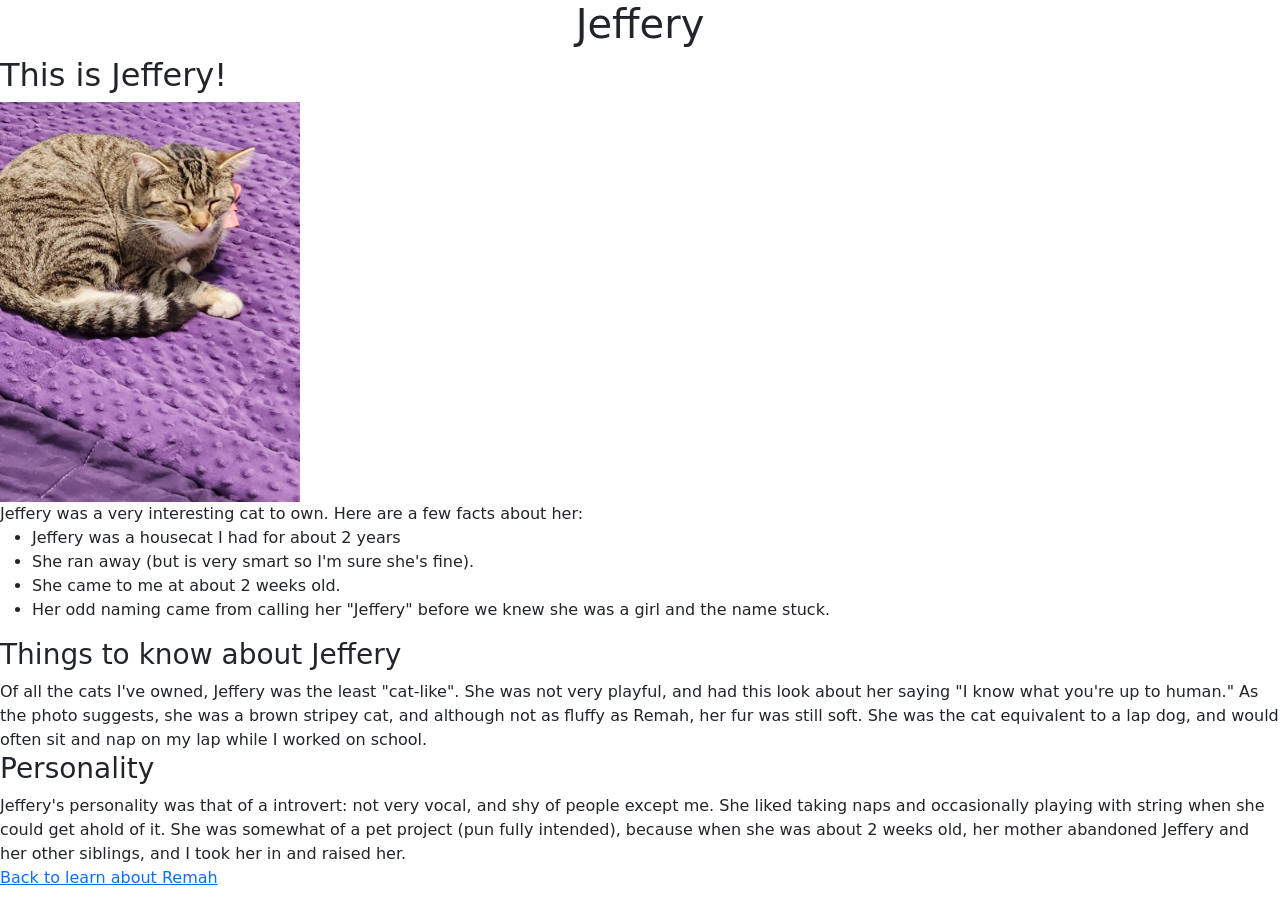
==== page2.html @ 7389722f "changed the present classes in index.html and page2.html" ====
<!DOCTYPE html>
<html lang="en">
<head>
    <link href="https://cdn.jsdelivr.net/npm/bootstrap@5.3.3/dist/css/bootstrap.min.css" rel="stylesheet" integrity="sha384-QWTKZyjpPEjISv5WaRU9OFeRpok6YctnYmDr5pNlyT2bRjXh0JMhjY6hW+ALEwIH" crossorigin="anonymous">
    <link rel="stylesheet" href="./css/style.css" />
    <meta charset="UTF-8">
    <meta name="viewport" content="width=device-width, initial-scale=1.0">
    <title>I Like cats pt2</title> <!--Here is the title of the page-->
</head>
<body> <!--this is the body of the page; in the Style.css file it notes that 'body' 
    should get a nice brown/orange color. I like this color which is why I chose it.-->
    <header><!--this creates a header out of the text inside-->
    <h1 class="text-center" class="light_blue">Jeffery</h1> <!--This is the title of the page; i like this blue for this because it looks nice with the  
     background; subsequent headers/start of a different section of information get this blue-->
    <h2>This is Jeffery!</h2> <!--This is to more formally introduce the cat so not quite 
    as big or bold as above.-->
    </header>  <!--this creates a header out of the text inside-->
    <main><!--this is the main portion of the page-->
        <img src="Images/Jeffers.jpg" alt="Sleepy Jeffery" width="300" height="400"> <!--This is the cat in question-->
        <section><!--sections out whats in the text-->
            <p1 class="light_blue"><!--this blue really pops.-->
                Jeffery was a very interesting cat to own. Here are a few facts about her:     
            </p1>
                <ul class="general_text"><!--An Unordered list describing facts about the cat, with each '<li>' giving a bullet
                point per fact.-->
                    <li> Jeffery was a housecat I had for about 2 years </li>
                    <li> She ran away (but is very smart so I'm sure she's fine). </li>
                    <li> She came to me at about 2 weeks old.</li>
                    <li> Her odd naming came from calling her "Jeffery" before we knew she was a girl and the name stuck. </li>
                </ul>
            <section> <!--Gives this its own section-->
                <h3 id="Dark_blue_background" class="light_blue">Things to know about Jeffery</h3> <!--small bolded text with a sort of
                beige color background and light blue text; they go together well.-->
                    <p1 class="general_text"><!--a chunk of text.-->
                        Of all the cats I've owned, Jeffery was the least "cat-like". She was not very playful,
                        and had this look about her saying "I know what you're up to human." As the photo suggests, she was a brown stripey cat,
                        and although not as fluffy as Remah, her fur was still soft. She was the cat equivalent to a lap dog, and would often sit and nap on my lap while 
                        I worked on school. 
                    </p1>
            </section>
        </section>
        <section><!--sections out whats in the text-->
            <h3 id ="pink_background" class="light_blue">Personality</h3> <!--these colors go well together and I like the rounded
            look that the pink background has-->
            <p1 class="general_text">Jeffery's personality was that of a introvert: not very vocal, and shy of people except me. She liked taking naps and occasionally playing with 
                string when she could get ahold of it. She was somewhat of a pet project (pun fully intended), because when she was about 2 weeks old,
                her mother abandoned Jeffery and her other siblings, and I took her in and raised her. </p1>
        </section>    
    </main>
</body>
<footer>  
<a href="index.html" class="light_blue">Back to learn about Remah</a> <!--the code to link this page with the one previous; made 
it blue so you can see it well-->
</footer> 
</html>
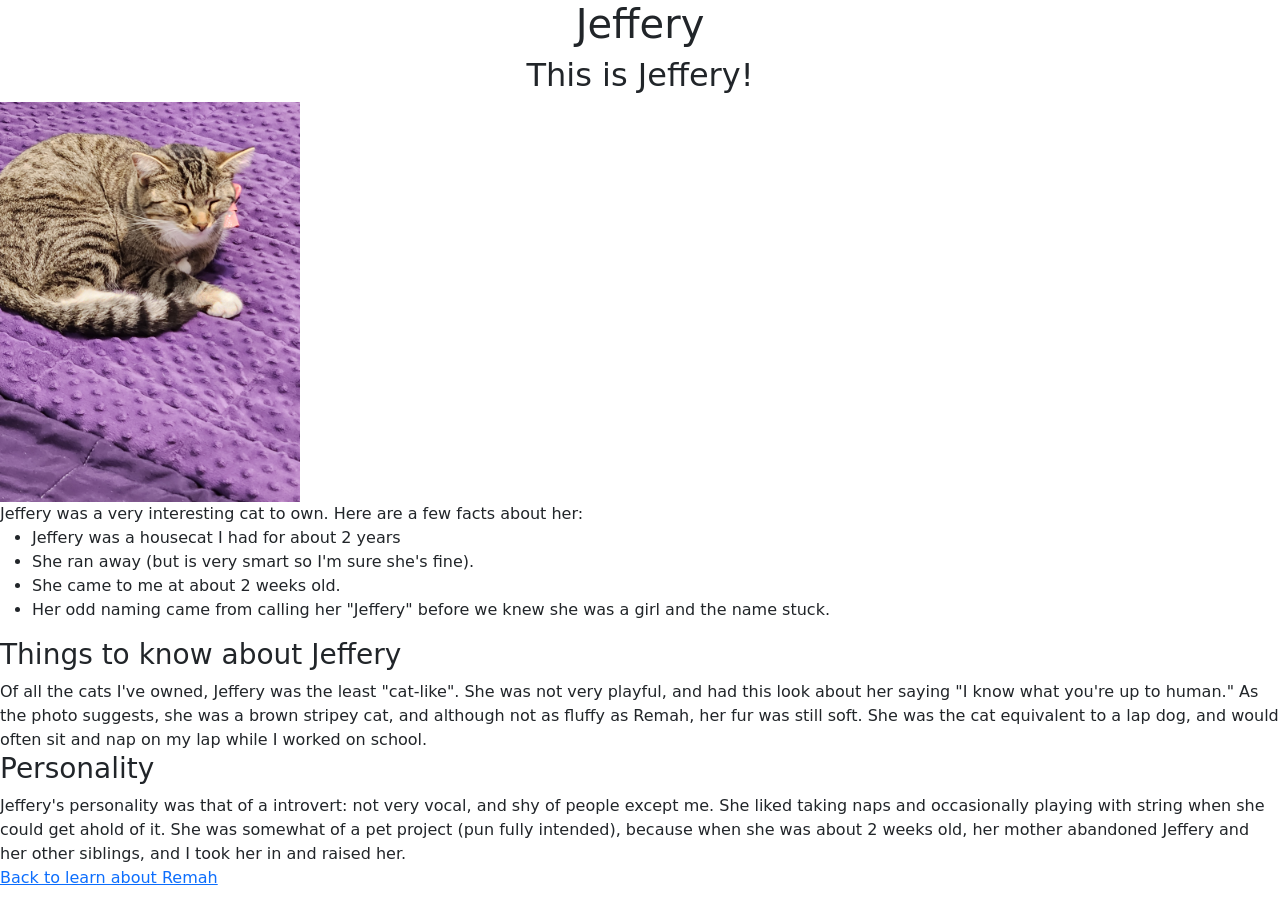
==== commit b71cb9d8: "modifed classes in Style.css and which classes were present in page2.html" ====
--- a/page2.html
+++ b/page2.html
@@ -10,9 +10,9 @@
 <body> <!--this is the body of the page; in the Style.css file it notes that 'body' 
     should get a nice brown/orange color. I like this color which is why I chose it.-->
     <header><!--this creates a header out of the text inside-->
-    <h1 class="text-center" class="light_blue">Jeffery</h1> <!--This is the title of the page; i like this blue for this because it looks nice with the  
+    <h1 class="text-center" >Jeffery</h1> <!--This is the title of the page; i like this blue for this because it looks nice with the  
      background; subsequent headers/start of a different section of information get this blue-->
-    <h2>This is Jeffery!</h2> <!--This is to more formally introduce the cat so not quite 
+    <h2 class="text-center">This is Jeffery!</h2> <!--This is to more formally introduce the cat so not quite 
     as big or bold as above.-->
     </header>  <!--this creates a header out of the text inside-->
     <main><!--this is the main portion of the page-->
@@ -29,7 +29,7 @@
                     <li> Her odd naming came from calling her "Jeffery" before we knew she was a girl and the name stuck. </li>
                 </ul>
             <section> <!--Gives this its own section-->
-                <h3 id="Dark_blue_background" class="light_blue">Things to know about Jeffery</h3> <!--small bolded text with a sort of
+                <h3 id="Dark_blue_background" class="light_blue" class="text-center">Things to know about Jeffery</h3> <!--small bolded text with a sort of
                 beige color background and light blue text; they go together well.-->
                     <p1 class="general_text"><!--a chunk of text.-->
                         Of all the cats I've owned, Jeffery was the least "cat-like". She was not very playful,
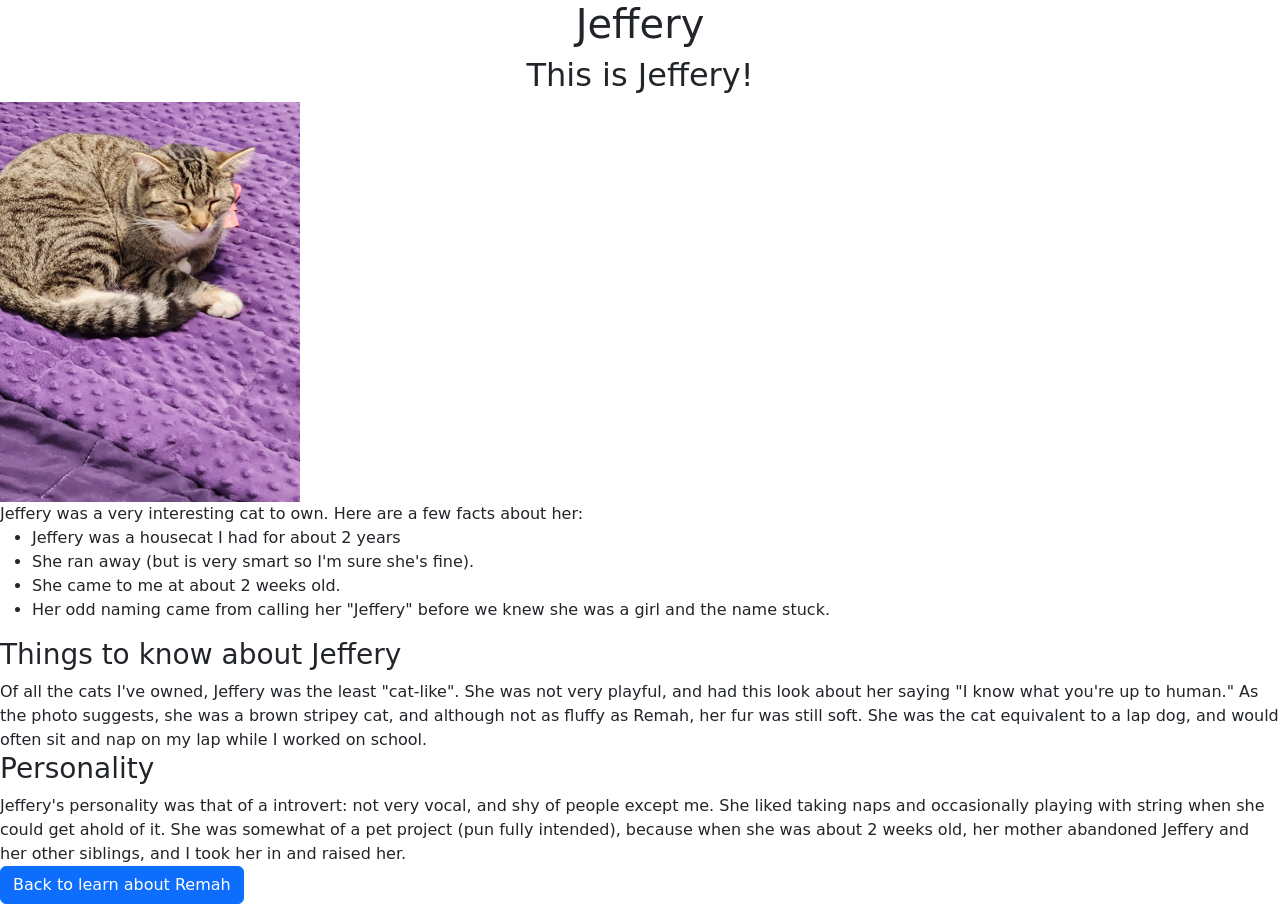
==== commit 14597706: "modified the buttons that link to the other page in idex.html and page2.html" ====
--- a/page2.html
+++ b/page2.html
@@ -29,7 +29,7 @@
                     <li> Her odd naming came from calling her "Jeffery" before we knew she was a girl and the name stuck. </li>
                 </ul>
             <section> <!--Gives this its own section-->
-                <h3 id="Dark_blue_background" class="light_blue" class="text-center">Things to know about Jeffery</h3> <!--small bolded text with a sort of
+                <h3 id="Dark_blue_background" class="light_blue">Things to know about Jeffery</h3> <!--small bolded text with a sort of
                 beige color background and light blue text; they go together well.-->
                     <p1 class="general_text"><!--a chunk of text.-->
                         Of all the cats I've owned, Jeffery was the least "cat-like". She was not very playful,
@@ -49,7 +49,7 @@
     </main>
 </body>
 <footer>  
-<a href="index.html" class="light_blue">Back to learn about Remah</a> <!--the code to link this page with the one previous; made 
+<a href="index.html"  class="btn btn-primary">Back to learn about Remah</a> <!--the code to link this page with the one previous; made 
 it blue so you can see it well-->
 </footer> 
 </html>
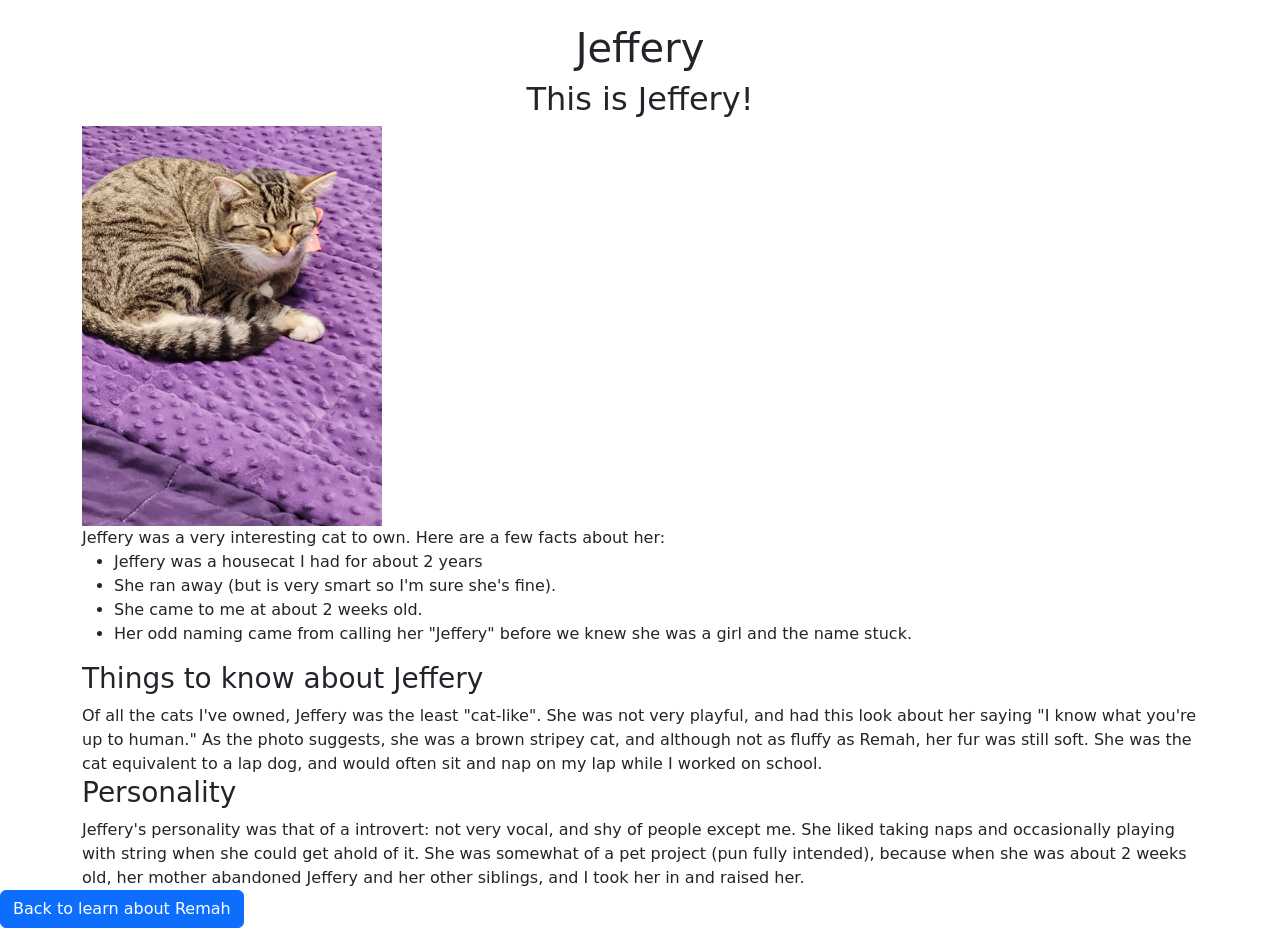
==== commit ad93e114: "added a bootstrap container in index.html and page2.html to align the text and pictures" ====
--- a/page2.html
+++ b/page2.html
@@ -9,6 +9,8 @@
 </head>
 <body> <!--this is the body of the page; in the Style.css file it notes that 'body' 
     should get a nice brown/orange color. I like this color which is why I chose it.-->
+      <div class="container mt-4">
+
     <header><!--this creates a header out of the text inside-->
     <h1 class="text-center" >Jeffery</h1> <!--This is the title of the page; i like this blue for this because it looks nice with the  
      background; subsequent headers/start of a different section of information get this blue-->
@@ -21,6 +23,7 @@
             <p1 class="light_blue"><!--this blue really pops.-->
                 Jeffery was a very interesting cat to own. Here are a few facts about her:     
             </p1>
+
                 <ul class="general_text"><!--An Unordered list describing facts about the cat, with each '<li>' giving a bullet
                 point per fact.-->
                     <li> Jeffery was a housecat I had for about 2 years </li>
@@ -47,6 +50,7 @@
                 her mother abandoned Jeffery and her other siblings, and I took her in and raised her. </p1>
         </section>    
     </main>
+    </div>
 </body>
 <footer>  
 <a href="index.html"  class="btn btn-primary">Back to learn about Remah</a> <!--the code to link this page with the one previous; made 
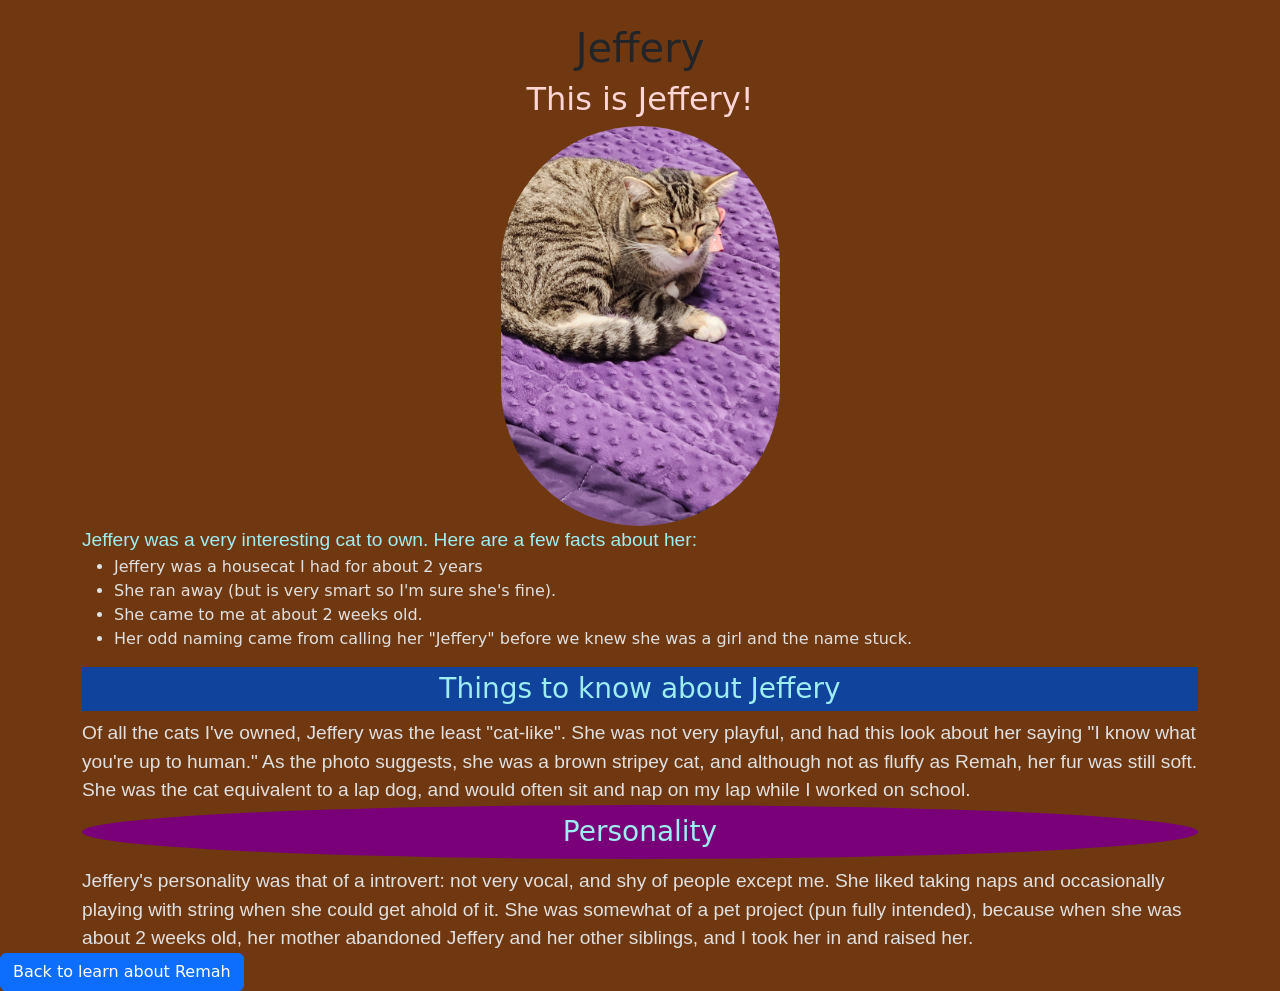
==== commit e584fadc: "Changed the capitilization on where page2.html was referencing so the webpage would work on github" ====
--- a/page2.html
+++ b/page2.html
@@ -2,7 +2,7 @@
 <html lang="en">
 <head>
     <link href="https://cdn.jsdelivr.net/npm/bootstrap@5.3.3/dist/css/bootstrap.min.css" rel="stylesheet" integrity="sha384-QWTKZyjpPEjISv5WaRU9OFeRpok6YctnYmDr5pNlyT2bRjXh0JMhjY6hW+ALEwIH" crossorigin="anonymous">
-    <link rel="stylesheet" href="./css/style.css" />
+    <link rel="stylesheet" href="./css/Style.css" />
     <meta charset="UTF-8">
     <meta name="viewport" content="width=device-width, initial-scale=1.0">
     <title>I Like cats pt2</title> <!--Here is the title of the page-->
@@ -18,12 +18,11 @@
     as big or bold as above.-->
     </header>  <!--this creates a header out of the text inside-->
     <main><!--this is the main portion of the page-->
-        <img src="Images/Jeffers.jpg" alt="Sleepy Jeffery" width="300" height="400"> <!--This is the cat in question-->
+        <img src="./Images/Jeffers.jpg" alt="Sleepy Jeffery" width="300" height="400"> <!--This is the cat in question-->
         <section><!--sections out whats in the text-->
             <p1 class="light_blue"><!--this blue really pops.-->
                 Jeffery was a very interesting cat to own. Here are a few facts about her:     
             </p1>
-
                 <ul class="general_text"><!--An Unordered list describing facts about the cat, with each '<li>' giving a bullet
                 point per fact.-->
                     <li> Jeffery was a housecat I had for about 2 years </li>
@@ -50,7 +49,7 @@
                 her mother abandoned Jeffery and her other siblings, and I took her in and raised her. </p1>
         </section>    
     </main>
-    </div>
+    </div> 
 </body>
 <footer>  
 <a href="index.html"  class="btn btn-primary">Back to learn about Remah</a> <!--the code to link this page with the one previous; made 
--- a/css/Style.css
+++ b/css/Style.css
@@ -0,0 +1,66 @@
+h2{
+    color:#FFD6D6;
+}
+h3{
+    color:#FFD6D6;
+}
+body {
+    background-color: #6F3811;
+}
+
+p1{
+    font-family: 'Arial Narrow', Arial, sans-serif;
+    font-size: larger;
+    font-weight: regular;
+}    
+img{
+    width:25%;
+    border-radius: 150px;
+    display: block;
+    margin: auto;
+}
+.green {
+    background-color: #57FF62;
+}
+.pink {
+    color:#FFD6D6;
+}
+
+.light_blue{
+    color:#9EEDF0;
+}
+
+.general_text{
+    color:#E0E0E0
+}
+
+
+.box{
+    background-color: #E7EE63;
+    padding: 30px;
+}
+#big{
+ font-size: 50px;
+}
+#pink_background{
+    width:100%;
+    background-color: #7A007A; 
+    border-radius: 100%;
+    text-align: center;
+    padding: 10px;
+}
+#Dark_blue_background{
+    width: 100%;
+    background-color: #0f439c;
+    text-align: center;
+    padding: 5px;
+}
+@media (max-width: 600px) {
+    body{
+        font-size: 16px;
+    }
+    .flex-container{
+        flex-direction: column;
+        align-items:center;
+    }
+}
